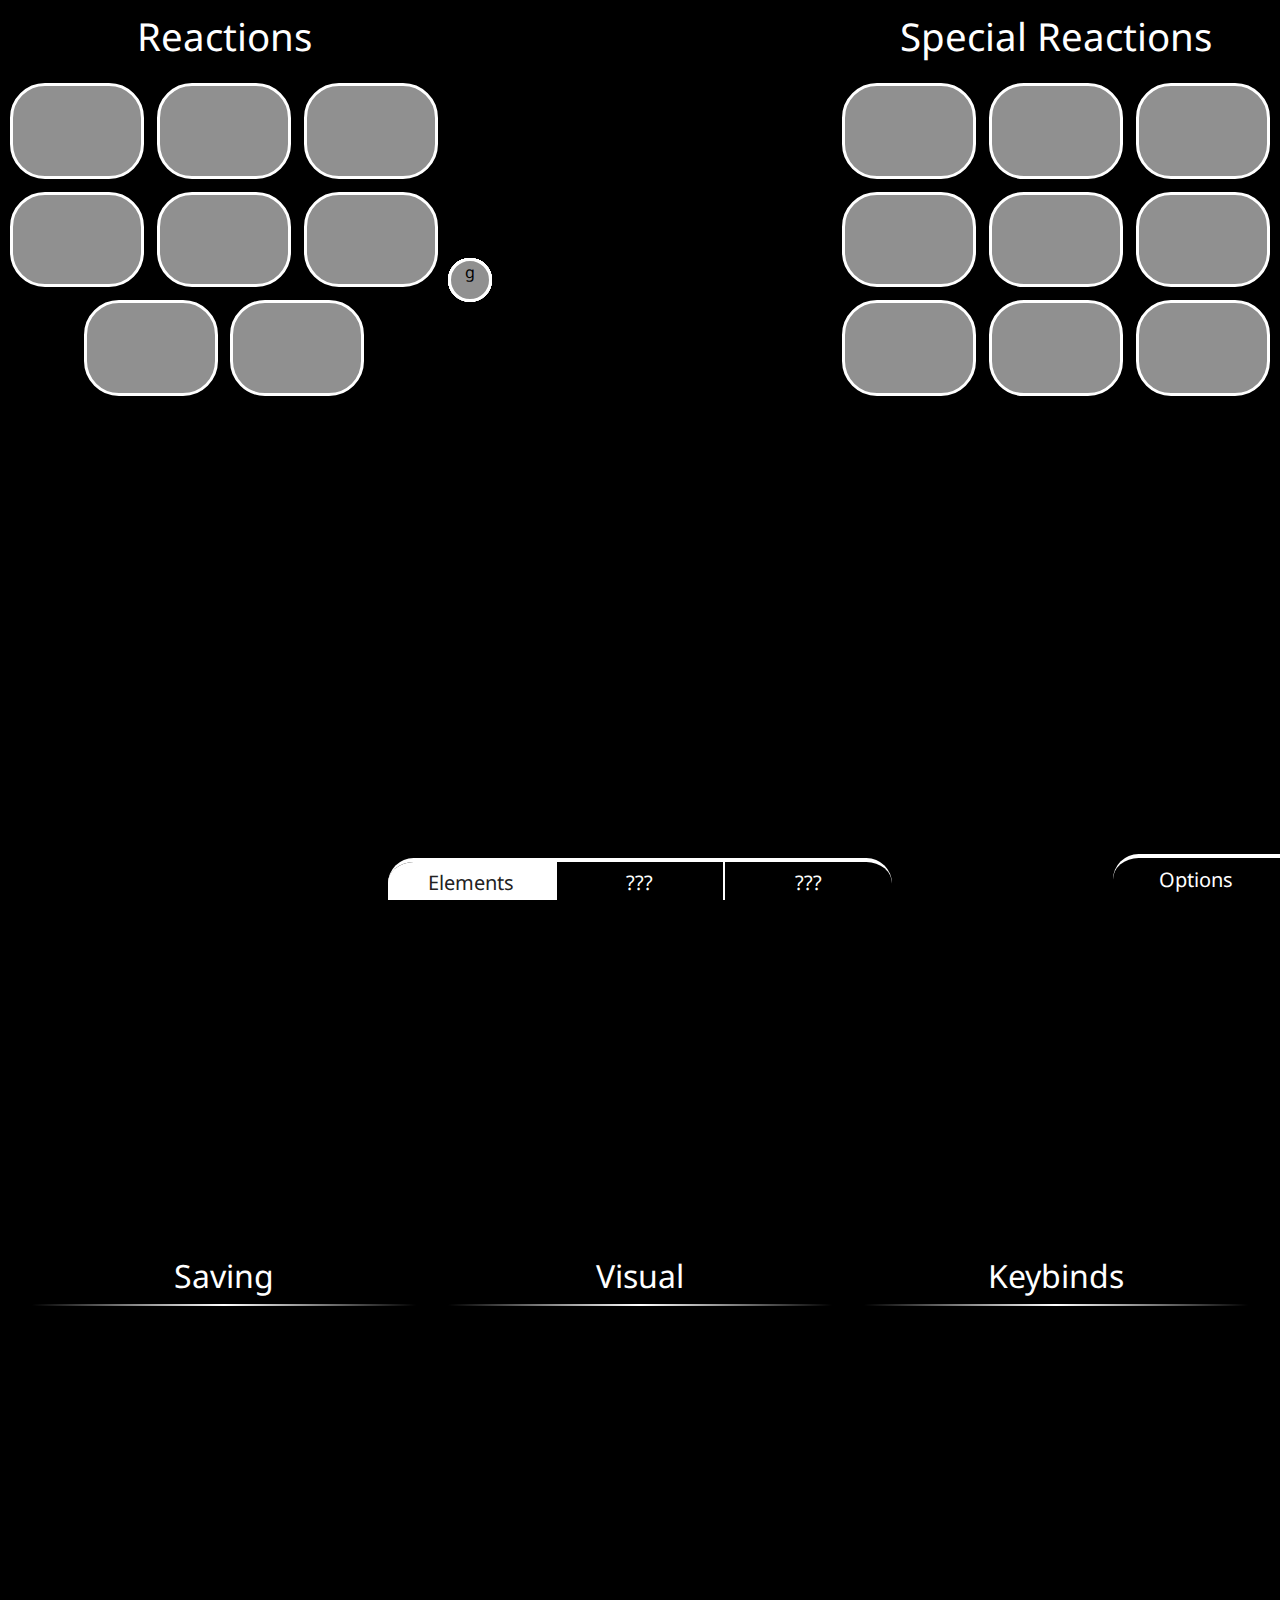
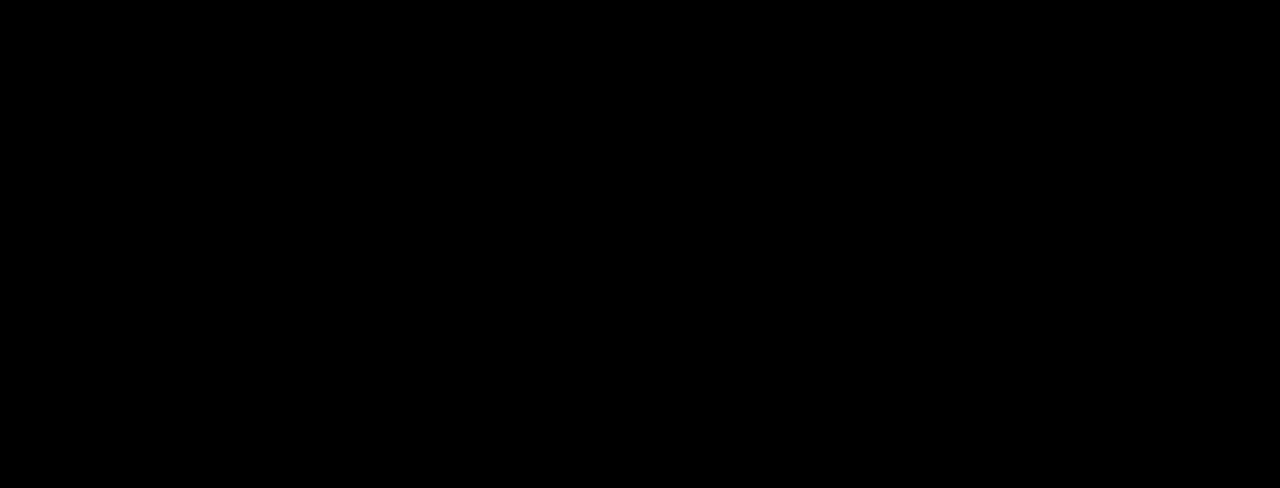
==== src/main/resources/index.html @ e0ee1875 "new look!" ====
<!DOCTYPE html>
<html lang="en">
    <head>
        <meta charset="UTF-8">
        <link rel="stylesheet" href="styles.css">
        <title>Elemental</title>
        <script src="elemental.js"></script>
        <link rel="icon" type="image/x-icon" href="images/favicon.ico">
    </head>
    <body onload="elemental.loadGame()">
        <div id="navbar" class="no-highlight">
            <div id="navbar-element-1" class="navbar-element dynamic page-button active" data-page-id="elements"><div class="navbar-text page-text">Elements</div></div>
            <div id="navbar-element-2" class="navbar-element disabled"><div class="navbar-text">???</div></div>
            <div id="navbar-element-3" class="navbar-element disabled"><div class="navbar-text">???</div></div>
        </div>
        <div id="options-button" class="dynamic page-button no-highlight" data-page-id="options"><div class="navbar-text page-text">Options</div></div>
        <div id="elements-page" class="page" data-page-id="elements">
            <div class="alchemy-container">
                <div class="alchemy-element grey-bkg-style" id="alchemy-element-0" data-element="ϟ"><div class="alchemy-element-text">ϟ</div><div class="alchemy-element-amount dynamic" data-dynamic-id="element-ϟ-amount"></div></div>
                <div class="alchemy-element grey-bkg-style" id="alchemy-element-1" data-element="a"><div class="alchemy-element-text">a</div><div class="alchemy-element-amount dynamic" data-dynamic-id="element-a-amount"></div></div>
                <div class="alchemy-element grey-bkg-style" id="alchemy-element-2" data-element="b"><div class="alchemy-element-text">b</div><div class="alchemy-element-amount dynamic" data-dynamic-id="element-b-amount"></div></div>
                <div class="alchemy-element grey-bkg-style" id="alchemy-element-3" data-element="c"><div class="alchemy-element-text">c</div><div class="alchemy-element-amount dynamic" data-dynamic-id="element-c-amount"></div></div>
                <div class="alchemy-element grey-bkg-style" id="alchemy-element-4" data-element="d"><div class="alchemy-element-text">d</div><div class="alchemy-element-amount dynamic" data-dynamic-id="element-d-amount"></div></div>
                <div class="alchemy-element grey-bkg-style" id="alchemy-element-5" data-element="e"><div class="alchemy-element-text">e</div><div class="alchemy-element-amount dynamic" data-dynamic-id="element-e-amount"></div></div>
                <div class="alchemy-element grey-bkg-style" id="alchemy-element-6" data-element="f"><div class="alchemy-element-text">f</div><div class="alchemy-element-amount dynamic" data-dynamic-id="element-f-amount"></div></div>
                <div class="alchemy-element grey-bkg-style" id="alchemy-element-7" data-element="g"><div class="alchemy-element-text">g</div><div class="alchemy-element-amount dynamic" data-dynamic-id="element-g-amount"></div></div>
                <canvas class="alchemy-visuals" width="500" height="500"></canvas>
            </div>
            <div id="reaction-container-title" class="reaction-container-title no-highlight">
                Reactions
            </div>
            <div class="reaction-container" id="reaction-container" data-offset="0" data-selected="-1">
                <div class="reaction-option no-highlight grey-bkg-style" id="reaction-option-0" data-reaction-id="0">
                    <div class="reaction-option-title dynamic" data-dynamic-id="reaction-0-title"></div>
                    <div class="reaction-option-description-container">
                        <div class="reaction-option-description dynamic" data-dynamic-id="reaction-0-description"></div>
                    </div>
                </div>
                <div class="reaction-option no-highlight grey-bkg-style" id="reaction-option-1" data-reaction-id="1">
                    <div class="reaction-option-title dynamic" data-dynamic-id="reaction-1-title"></div>
                    <div class="reaction-option-description-container">
                        <div class="reaction-option-description dynamic" data-dynamic-id="reaction-1-description"></div>
                    </div>
                </div>
                <div class="reaction-option no-highlight grey-bkg-style" id="reaction-option-2" data-reaction-id="2">
                    <div class="reaction-option-title dynamic" data-dynamic-id="reaction-2-title"></div>
                    <div class="reaction-option-description-container">
                        <div class="reaction-option-description dynamic" data-dynamic-id="reaction-2-description"></div>
                    </div>
                </div>
                <div class="reaction-option no-highlight grey-bkg-style" id="reaction-option-3" data-reaction-id="3">
                    <div class="reaction-option-title dynamic" data-dynamic-id="reaction-3-title"></div>
                    <div class="reaction-option-description-container">
                        <div class="reaction-option-description dynamic" data-dynamic-id="reaction-3-description"></div>
                    </div>
                </div>
                <div class="reaction-option no-highlight grey-bkg-style" id="reaction-option-4" data-reaction-id="4">
                    <div class="reaction-option-title dynamic" data-dynamic-id="reaction-4-title"></div>
                    <div class="reaction-option-description-container">
                        <div class="reaction-option-description dynamic" data-dynamic-id="reaction-4-description"></div>
                    </div>
                </div>
                <div class="reaction-option no-highlight grey-bkg-style" id="reaction-option-5" data-reaction-id="5">
                    <div class="reaction-option-title dynamic" data-dynamic-id="reaction-5-title"></div>
                    <div class="reaction-option-description-container">
                        <div class="reaction-option-description dynamic" data-dynamic-id="reaction-5-description"></div>
                    </div>
                </div>
                <div class="reaction-option no-highlight grey-bkg-style" id="reaction-option-6" data-reaction-id="6">
                    <div class="reaction-option-title dynamic" data-dynamic-id="reaction-6-title"></div>
                    <div class="reaction-option-description-container">
                        <div class="reaction-option-description dynamic" data-dynamic-id="reaction-6-description"></div>
                    </div>
                </div>
                <div class="reaction-option no-highlight grey-bkg-style" id="reaction-option-7" data-reaction-id="7">
                    <div class="reaction-option-title dynamic" data-dynamic-id="reaction-7-title"></div>
                    <div class="reaction-option-description-container">
                        <div class="reaction-option-description dynamic" data-dynamic-id="reaction-7-description"></div>
                    </div>
                </div>
            </div>
            <div id="special-container-title" class="reaction-container-title no-highlight">
                Special Reactions
            </div>
            <div class="reaction-container" id="special-reaction-container" data-offset="0">
                <div class="reaction-option no-highlight grey-bkg-style" id="special-reaction-option-0" data-reaction-id="0">
                    <div class="reaction-option-title dynamic" data-dynamic-id="special-reaction-0-title"></div>
                    <div class="reaction-option-description-container">
                        <div class="reaction-option-description dynamic" data-dynamic-id="special-reaction-0-description"></div>
                        <div class="reaction-option-description reaction-option-effects dynamic" data-dynamic-id="special-reaction-0-effects"></div>
                    </div>
                </div>
                <div class="reaction-option no-highlight grey-bkg-style" id="special-reaction-option-1" data-reaction-id="1">
                    <div class="reaction-option-title dynamic" data-dynamic-id="special-reaction-1-title"></div>
                    <div class="reaction-option-description-container">
                        <div class="reaction-option-description dynamic" data-dynamic-id="special-reaction-1-description"></div>
                        <div class="reaction-option-description reaction-option-effects dynamic" data-dynamic-id="special-reaction-1-effects"></div>
                    </div>
                </div>
                <div class="reaction-option no-highlight grey-bkg-style" id="special-reaction-option-2" data-reaction-id="2">
                    <div class="reaction-option-title dynamic" data-dynamic-id="special-reaction-2-title"></div>
                    <div class="reaction-option-description-container">
                        <div class="reaction-option-description dynamic" data-dynamic-id="special-reaction-2-description"></div>
                        <div class="reaction-option-description reaction-option-effects dynamic" data-dynamic-id="special-reaction-2-effects"></div>
                    </div>
                </div>
                <div class="reaction-option no-highlight grey-bkg-style" id="special-reaction-option-3" data-reaction-id="3">
                    <div class="reaction-option-title dynamic" data-dynamic-id="special-reaction-3-title"></div>
                    <div class="reaction-option-description-container">
                        <div class="reaction-option-description dynamic" data-dynamic-id="special-reaction-3-description"></div>
                        <div class="reaction-option-description reaction-option-effects dynamic" data-dynamic-id="special-reaction-3-effects"></div>
                    </div>
                </div>
                <div class="reaction-option no-highlight grey-bkg-style" id="special-reaction-option-4" data-reaction-id="4">
                    <div class="reaction-option-title dynamic" data-dynamic-id="special-reaction-4-title"></div>
                    <div class="reaction-option-description-container">
                        <div class="reaction-option-description dynamic" data-dynamic-id="special-reaction-4-description"></div>
                        <div class="reaction-option-description reaction-option-effects dynamic" data-dynamic-id="special-reaction-4-effects"></div>
                    </div>
                </div>
                <div class="reaction-option no-highlight grey-bkg-style" id="special-reaction-option-5" data-reaction-id="5">
                    <div class="reaction-option-title dynamic" data-dynamic-id="special-reaction-5-title"></div>
                    <div class="reaction-option-description-container">
                        <div class="reaction-option-description dynamic" data-dynamic-id="special-reaction-5-description"></div>
                        <div class="reaction-option-description reaction-option-effects dynamic" data-dynamic-id="special-reaction-5-effects"></div>
                    </div>
                </div>
                <div class="reaction-option no-highlight grey-bkg-style" id="special-reaction-option-6" data-reaction-id="6">
                    <div class="reaction-option-title dynamic" data-dynamic-id="special-reaction-6-title"></div>
                    <div class="reaction-option-description-container">
                        <div class="reaction-option-description dynamic" data-dynamic-id="special-reaction-6-description"></div>
                        <div class="reaction-option-description reaction-option-effects dynamic" data-dynamic-id="special-reaction-6-effects"></div>
                    </div>
                </div>
                <div class="reaction-option no-highlight grey-bkg-style" id="special-reaction-option-7" data-reaction-id="7">
                    <div class="reaction-option-title dynamic" data-dynamic-id="special-reaction-7-title"></div>
                    <div class="reaction-option-description-container">
                        <div class="reaction-option-description dynamic" data-dynamic-id="special-reaction-7-description"></div>
                        <div class="reaction-option-description reaction-option-effects dynamic" data-dynamic-id="special-reaction-7-effects"></div>
                    </div>
                </div>
                <div class="reaction-option no-highlight grey-bkg-style" id="special-reaction-option-8" data-reaction-id="8">
                    <div class="reaction-option-title dynamic" data-dynamic-id="special-reaction-8-title"></div>
                    <div class="reaction-option-description-container">
                        <div class="reaction-option-description dynamic" data-dynamic-id="special-reaction-8-description"></div>
                        <div class="reaction-option-description reaction-option-effects dynamic" data-dynamic-id="special-reaction-8-effects"></div>
                    </div>
                </div>
            </div>
        </div>
        <div id="options-page" class="page" data-page-id="options">
            <div class="options-column">
                <div class="options-column-title">Saving</div>
                <div class="options-column-line"></div> 
                <div class="options-column-content"></div>
            </div>
            <div class="options-column">
                <div class="options-column-title">Visual</div>
                <div class="options-column-line"></div>
                <div class="options-column-content"></div>
            </div>
            <div class="options-column">
                <div class="options-column-title">Keybinds</div>
                <div class="options-column-line"></div>
                <div class="options-column-content"></div>
            </div>
        </div>
    </body>
</html>
---- src/main/resources/styles.css ----
@import url('https://fonts.googleapis.com/css2?family=Noto+Sans&display=swap');

body {
    background-color: black;
    width: 100vw;
    height: 100vh;
    padding: 0;
    margin: 0;
    font-family: 'Noto Sans', sans-serif;
    cursor: default;
    overflow: hidden;
}

.alchemy-container {
    width: 30vw;
    height: 30vw;
    position: relative;
    margin: 0;
    left: 35vw;
    top: 50vh;
    transform: translateY(-50%);
}

.alchemy-visuals {
    width: 30vw;
    height: 30vw;
}

.alchemy-element {
    width: 3vw;
    height: 3vw;
    border-radius: 100%;
    position: absolute;
    display: block;
    align-items: center;
}

.alchemy-element-text {
    text-align: center;
    font-size: 1.25vw;
    top: 0;
}

.alchemy-element-amount {
    text-align: center;
    font-size: 0.75vw;
    bottom: 0;
}

.grey-bkg-style {
    border-width: 3px;
    border-color: white;
    border-style: solid;
    background-color: #909090;
    color: black;
    transition: background-color 0.15s, border-color 0.15s, color 0.15s;
    cursor: pointer;
}

.grey-bkg-style:hover {
    background-color: #303030;
    color: white;
    border-color: grey;
}

.navbar-element:hover, #options-button:hover:not(.active) {
    background-color: #606060;
    color: #c0c0c0;
}

.grey-bkg-style.disabled {
    background-color: #606060;
    color: grey;
    border-color: grey;
    cursor: not-allowed;
}

.grey-bkg-style.active {
    background-color: #101010;
    color: white;
    border-color: white;
}

.reaction-container {
    display: flex;
    position: absolute;
    top: 5.5vw;
    width: 35vw;
    height: 20vw;
    gap: 1vw;
    margin-top: 1vw;
    flex-direction: row;
    flex-wrap: wrap;
    align-items: flex-start;
    justify-content: center;
}

#reaction-container {
    left: 0vw;
}

#special-reaction-container {
    left: 65vw;
}

.reaction-option {
/*
    display: flex;
    flex-direction: column;*/
    width: 10vw;
    height: 7vw;
    border-radius: 35px;
}

.no-highlight {
    -webkit-user-select: none; /* Safari */
    -ms-user-select: none; /* IE 10 and IE 11 */
    user-select: none; /* Standard syntax */
}

.reaction-option-title {
    text-align: center;
    top: 0.75vw;
    font-size: 1.05vw;
    width: 100%;
    position: relative;
}

.reaction-option-description {
    text-align: center;
    font-size: 0.75vw;
    width: 100%;
    position: relative;
}

.reaction-option-description-container {
    margin: 0.5vw;
    bottom: 0.5vw;
    display: flex;
    flex-direction: column;
    top: 0px;
    position: relative;
    height: 4.25vw;
    justify-content: center;
}

.reaction-option-effects {
    /*height: 60px;*/
}

.hidden {
    display: none;
}

#reaction-container-title {
    left: 0vw;
}

.reaction-container-title {
    color: white;
    text-align: center;
    font-size: 3vw;
    position: absolute;
    margin: 0;
    width: 35vw;
    height: 15vw;
    top: 10px;
}

#special-container-title {
    left: 65vw;
}

#special-reaction-container > .reaction-option .active {
    cursor: pointer;
}

#navbar {
    width: 39.4vw;
    left: 30.3vw;
    height: 3vw;
    background-color: black;
    bottom: 0;
    position: absolute;
    border-top-left-radius: 2vw;
    border-top-right-radius: 2vw;
    display: flex;
    border-top-width: 4px;
    border-color: white;
    border-top-style: solid;
    overflow: hidden;
}

.navbar-element, #options-button {
    width: 13.05vw;
    height: 3.25vw;
    text-align: center;
    display: flex;
    flex-direction: column;
    justify-content: space-evenly;
    color: white;
    cursor: pointer;
    font-size: 20px;
    transition: background-color 0.15s, border-color 0.15s, color 0.15s;
}

#options-button {
    right: 0;
    bottom: 0;
    position: absolute;
    overflow: hidden;
    border-top-left-radius: 2vw;
    border-top-style: solid;
    border-width: 4px;
}

#navbar-element-2 {
    border-width: .2vw;
    border-color: white;
    border-left-style: solid;
    border-right-style: solid;
}

.navbar-text {
    width: 13vw;
}

.page {
    width: 100vw;
    height: 97vw;
}

.page-button > .page-text {
    transition: background-color 0.15s, border-color 0.15s, color 0.15s;
}

.page-button.active, .page-button.active > .page-text {
    color: #222222;
    background-color: white;
}

#options-page {
    display: flex;
    justify-content: space-evenly;
    height: 94vh;
}

.options-column {
    width: 30vw;
}

.options-column-title {
    width: 100%;
    top: 1vw;
    font-size: 2.5vw;
    color: white;
    text-align: center;
    position: relative;
}

.options-column-line {
    width: 100%;
    top: 1.5vw;
    height: .2vw;
    background: linear-gradient(to right, rgba(255, 255, 255, 0) 0%, rgba(255, 255, 255, 1) 50%, rgba(255, 255, 255, 0) 100%);
    position: relative;
}
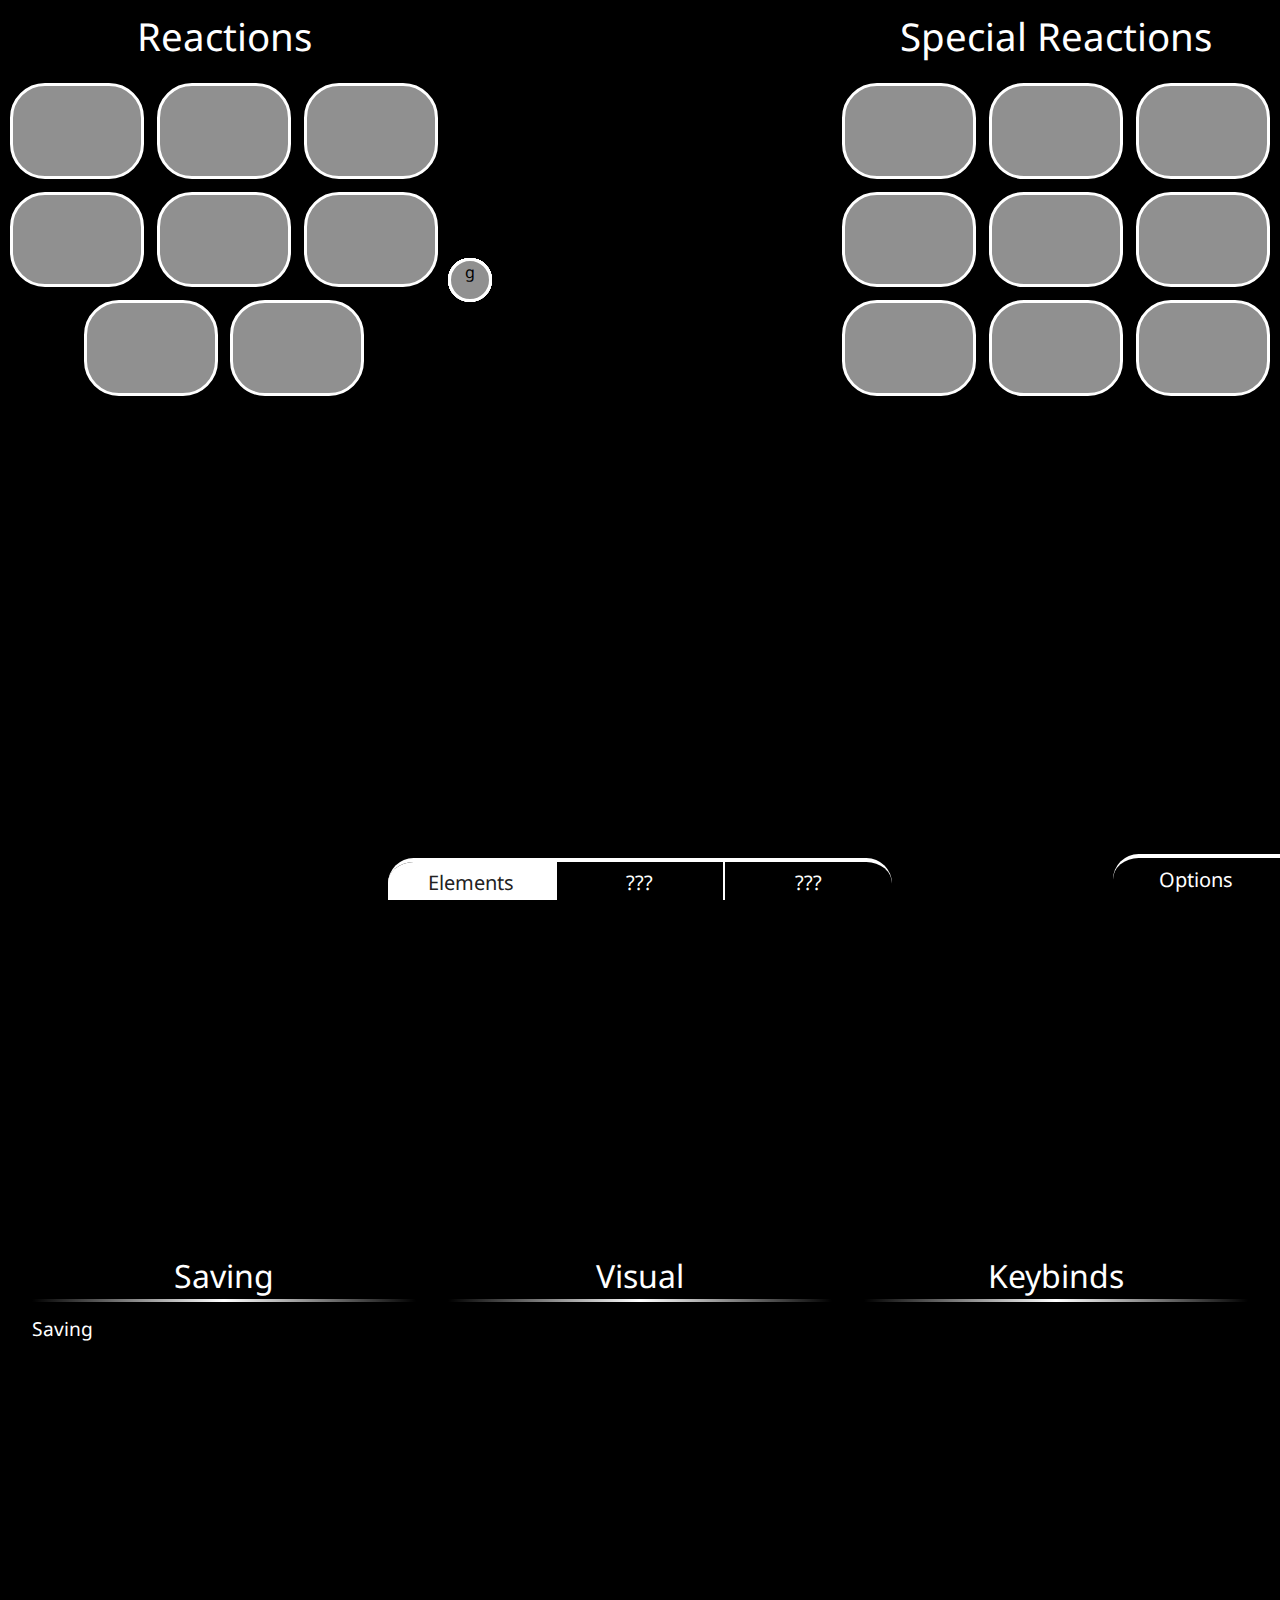
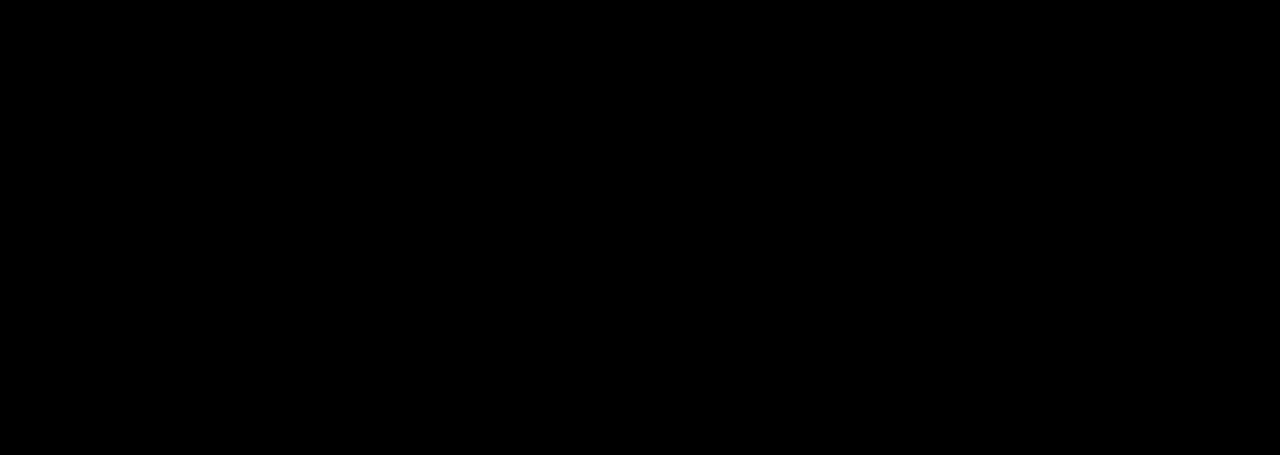
==== commit 13abb218: "..." ====
--- a/src/main/resources/index.html
+++ b/src/main/resources/index.html
@@ -151,8 +151,13 @@
         <div id="options-page" class="page" data-page-id="options">
             <div class="options-column">
                 <div class="options-column-title">Saving</div>
-                <div class="options-column-line"></div> 
-                <div class="options-column-content"></div>
+                <div class="options-column-line"></div>
+                <div class="options-column-content">
+                    <div class="options-column-element">
+                        <div class="options-text align-left">Saving</div>
+                        <div class="on-off-switch align-right"></div>
+                    </div>
+                </div>
             </div>
             <div class="options-column">
                 <div class="options-column-title">Visual</div>
--- a/src/main/resources/styles.css
+++ b/src/main/resources/styles.css
@@ -242,11 +242,12 @@
 #options-page {
     display: flex;
     justify-content: space-evenly;
-    height: 94vh;
+    height: 90vh;
 }
 
 .options-column {
     width: 30vw;
+    height: 90vh;
 }
 
 .options-column-title {
@@ -256,6 +257,7 @@
     color: white;
     text-align: center;
     position: relative;
+    height: 3vw;
 }
 
 .options-column-line {
@@ -264,4 +266,36 @@
     height: .2vw;
     background: linear-gradient(to right, rgba(255, 255, 255, 0) 0%, rgba(255, 255, 255, 1) 50%, rgba(255, 255, 255, 0) 100%);
     position: relative;
+}
+
+.options-column-element {
+    height: 2vw;
+}
+
+.options-column-content {
+    height: 82.3vh;
+    top: 2.5vw;
+    position: relative;
+}
+
+.options-text {
+    color: white;
+    font-size: 1.5vw;
+    height: 2vw;
+    width: 6vw;
+}
+
+.align-left {
+    left: 0;
+    position: relative;
+}
+
+.align-right {
+    right: 0;
+    position: relative;
+}
+
+.on-off-switch {
+    height: 2vw;
+    width: 6vw;
 }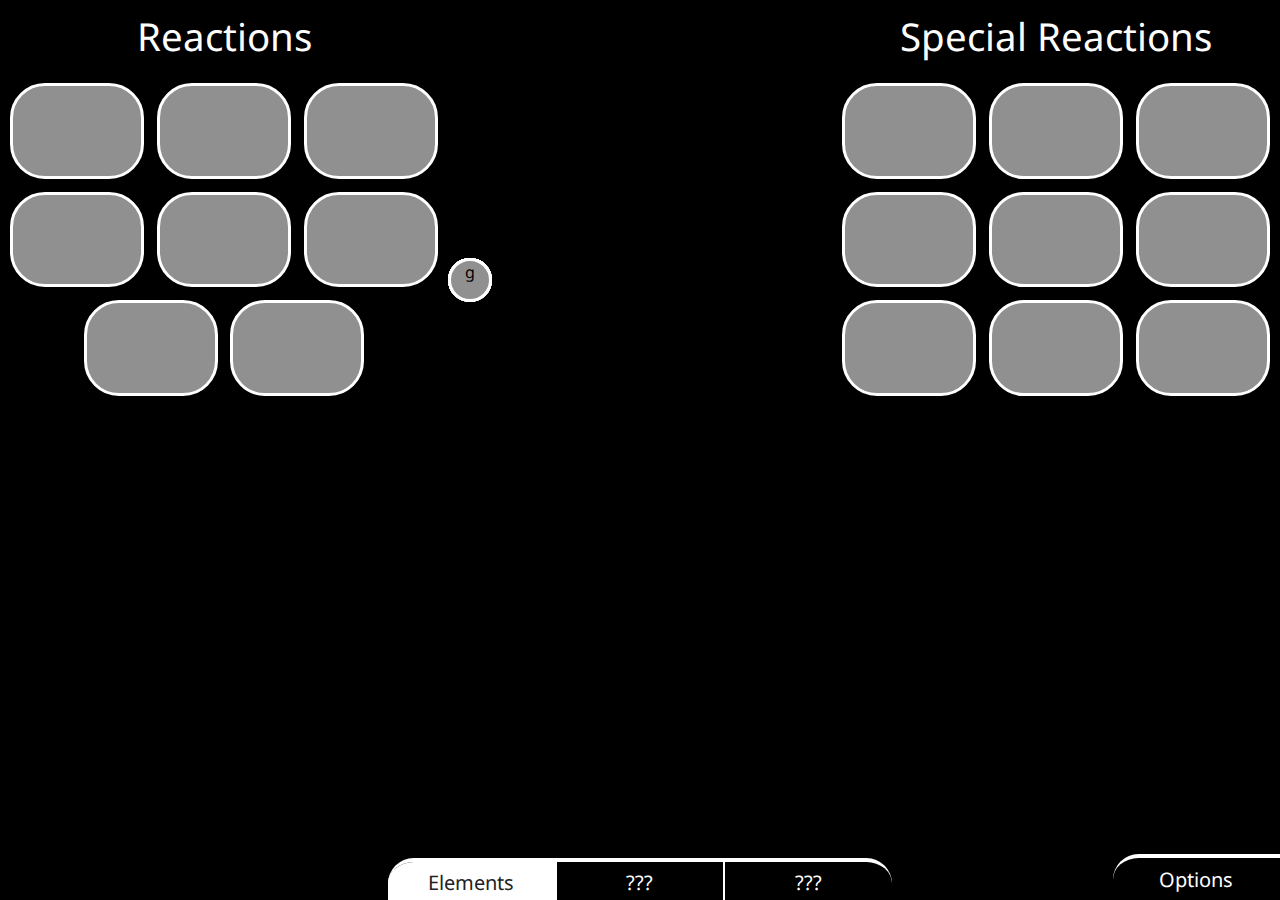
==== commit b4fd5b11: "autoclickers!" ====
--- a/src/main/resources/index.html
+++ b/src/main/resources/index.html
@@ -148,7 +148,7 @@
                 </div>
             </div>
         </div>
-        <div id="options-page" class="page" data-page-id="options">
+        <div id="options-page" class="page hidden" data-page-id="options">
             <div class="options-column">
                 <div class="options-column-title">Saving</div>
                 <div class="options-column-line"></div>
@@ -156,6 +156,9 @@
                     <div class="options-column-element">
                         <div class="options-text align-left">Saving</div>
                         <div class="on-off-switch align-right"></div>
+                    </div>
+                    <div class="options-column-element">
+                        <div class="options-text align-left" onclick="elemental.resetSave()">RESET SAVE (FOR DEBUG ONLY)</div>
                     </div>
                 </div>
             </div>
--- a/src/main/resources/styles.css
+++ b/src/main/resources/styles.css
@@ -9,6 +9,8 @@
     font-family: 'Noto Sans', sans-serif;
     cursor: default;
     overflow: hidden;
+    z-index: -3;
+    position: absolute;
 }
 
 .alchemy-container {
@@ -227,7 +229,9 @@
 
 .page {
     width: 100vw;
-    height: 97vw;
+    height: 100vh;
+    z-index: -2;
+    position: absolute;
 }
 
 .page-button > .page-text {
@@ -239,7 +243,7 @@
     background-color: white;
 }
 
-#options-page {
+#options-page:not(.hidden) {
     display: flex;
     justify-content: space-evenly;
     height: 90vh;
@@ -283,6 +287,7 @@
     font-size: 1.5vw;
     height: 2vw;
     width: 6vw;
+    display: inline-block;
 }
 
 .align-left {
@@ -298,4 +303,28 @@
 .on-off-switch {
     height: 2vw;
     width: 6vw;
+    margin-left: 17.5625vw;
+    display: inline-block;
+}
+
+.autoclicker {
+    width: 3vw;
+    height: 3vw;
+}
+
+.autoclicker-dock {
+    width: 3vw;
+    height: 3vw;
+    border-width: 2px;
+    border-style: none;
+    border-top-style: solid;
+    border-top-right-radius: 1.5vw;
+    border-color: white;
+    background-color: black;
+    z-index: -1;
+}
+
+canvas {
+    overflow: visible;
+    transition: left 0.1s, top 0.1s;
 }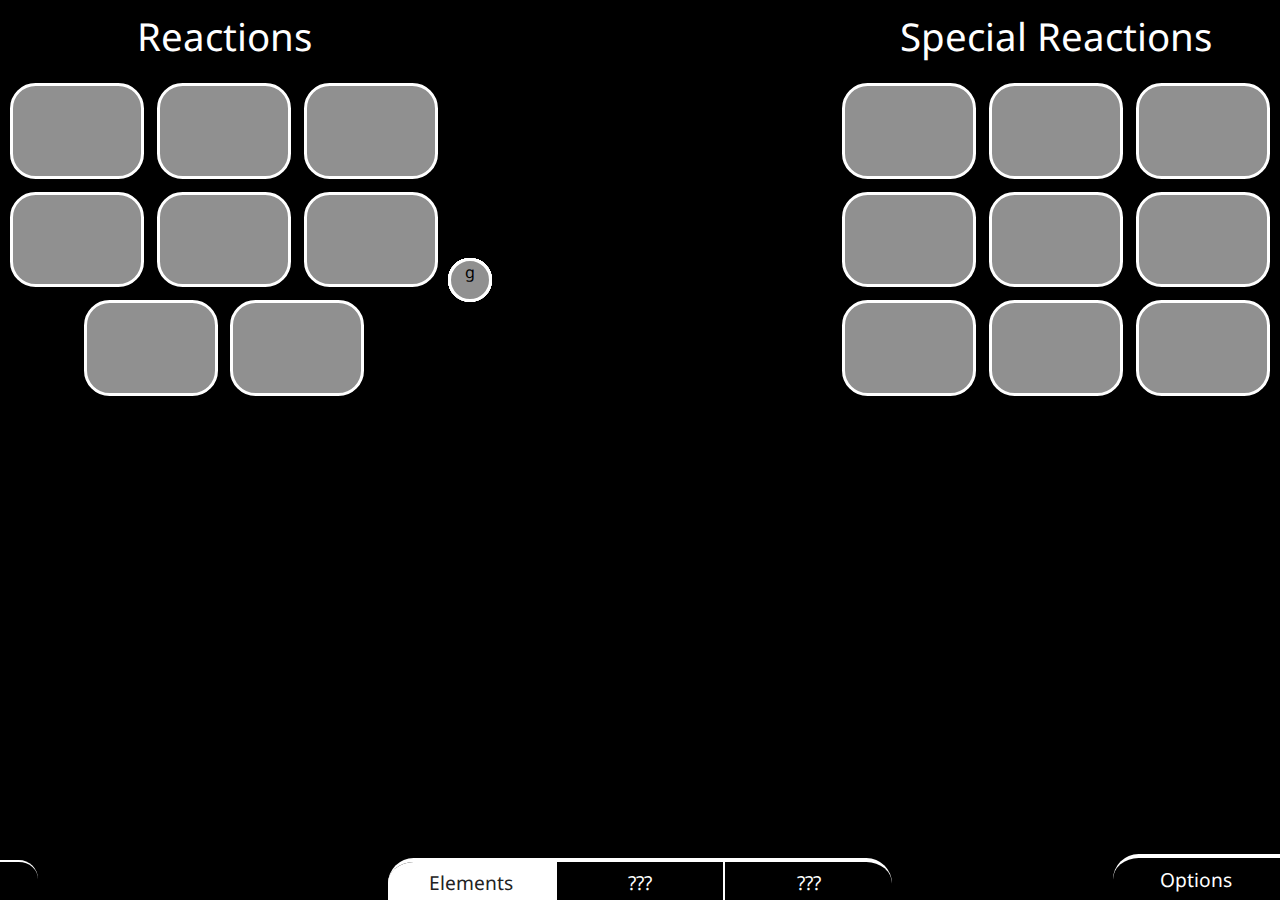
==== commit a8d3b247: "close to multiple autoclicker support" ====
--- a/src/main/resources/index.html
+++ b/src/main/resources/index.html
@@ -147,6 +147,9 @@
                     </div>
                 </div>
             </div>
+            <div class="autoclicker-dock-container">
+
+            </div>
         </div>
         <div id="options-page" class="page hidden" data-page-id="options">
             <div class="options-column">
@@ -154,11 +157,16 @@
                 <div class="options-column-line"></div>
                 <div class="options-column-content">
                     <div class="options-column-element">
-                        <div class="options-text align-left">Saving</div>
-                        <div class="on-off-switch align-right"></div>
+                        <div class="options-text">Saving</div>
+                        <div class="on-off-switch"></div>
                     </div>
                     <div class="options-column-element">
-                        <div class="options-text align-left" onclick="elemental.resetSave()">RESET SAVE (FOR DEBUG ONLY)</div>
+                        <div class="options-text">Reset Save (FOR DEBUG ONLY)</div>
+                        <div class="options-button grey-bkg-style" onclick="elemental.resetSave()">
+                            <div>
+                                RESET
+                            </div>
+                        </div>
                     </div>
                 </div>
             </div>
--- a/src/main/resources/styles.css
+++ b/src/main/resources/styles.css
@@ -111,7 +111,7 @@
     flex-direction: column;*/
     width: 10vw;
     height: 7vw;
-    border-radius: 35px;
+    border-radius: 2vw;
 }
 
 .no-highlight {
@@ -202,7 +202,7 @@
     justify-content: space-evenly;
     color: white;
     cursor: pointer;
-    font-size: 20px;
+    font-size: 1.5vw;
     transition: background-color 0.15s, border-color 0.15s, color 0.15s;
 }
 
@@ -274,6 +274,8 @@
 
 .options-column-element {
     height: 2vw;
+    display: flex;
+    justify-content: space-between;
 }
 
 .options-column-content {
@@ -286,18 +288,6 @@
     color: white;
     font-size: 1.5vw;
     height: 2vw;
-    width: 6vw;
-    display: inline-block;
-}
-
-.align-left {
-    left: 0;
-    position: relative;
-}
-
-.align-right {
-    right: 0;
-    position: relative;
 }
 
 .on-off-switch {
@@ -310,9 +300,10 @@
 .autoclicker {
     width: 3vw;
     height: 3vw;
-}
-
-.autoclicker-dock {
+    cursor: move;
+}
+
+.autoclicker-dock-container {
     width: 3vw;
     height: 3vw;
     border-width: 2px;
@@ -322,9 +313,30 @@
     border-color: white;
     background-color: black;
     z-index: -1;
+    bottom: 0;
+    left: 0;
+    position: absolute
+}
+
+.autoclicker-dock {
+    width: 3vw;
+    height: 3vw;
 }
 
 canvas {
     overflow: visible;
-    transition: left 0.1s, top 0.1s;
+}
+
+.options-button {
+    border-radius: 0.75vw;
+    padding-left: 1vw;
+    padding-right: 1vw;
+    vertical-align: middle;
+    display: flex;
+    justify-content: space-around;
+    flex-direction: column;
+}
+
+.options-button > div {
+    font-size: 1vw;
 }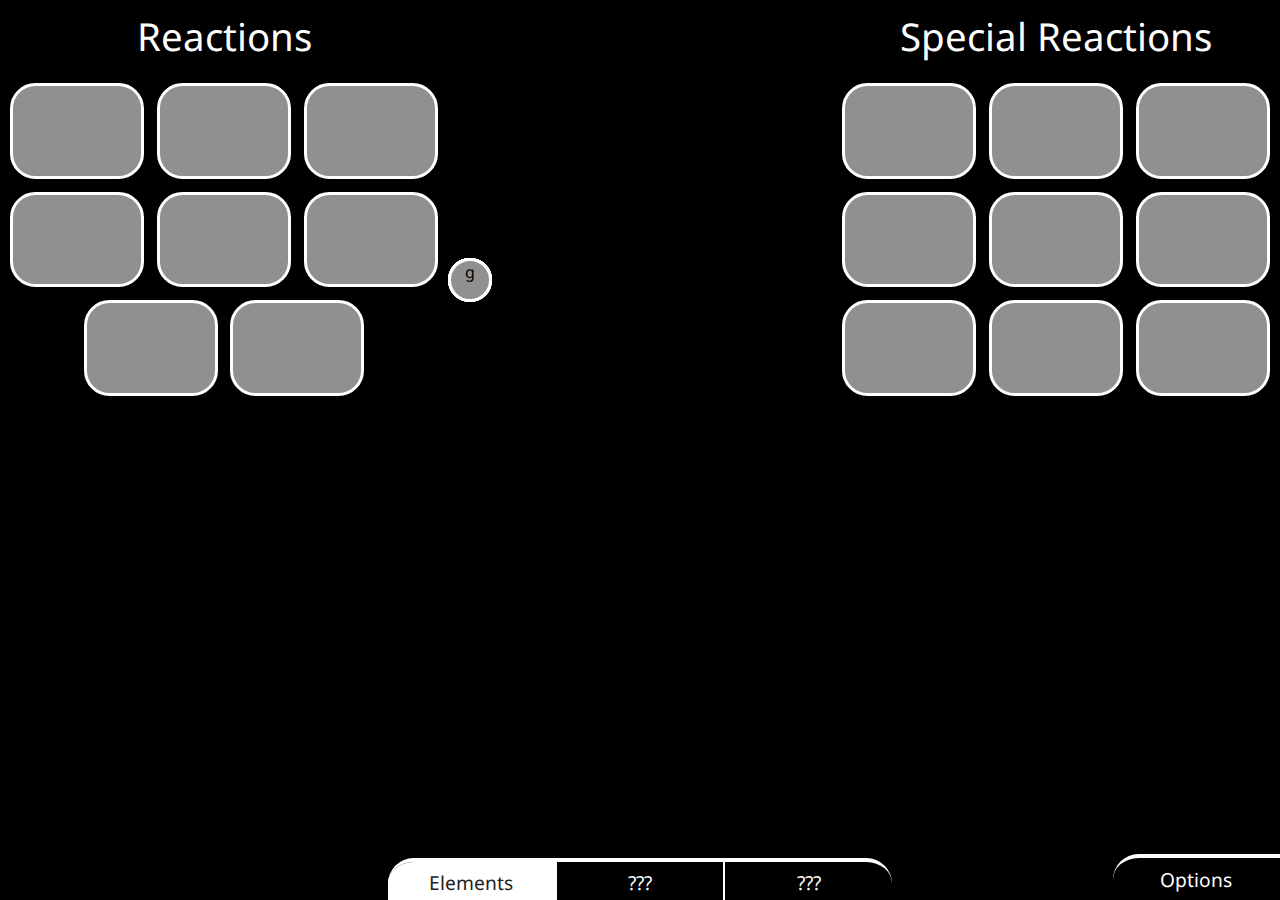
==== commit 5ef9290c: "added keyclickers + rebalancing" ====
--- a/src/main/resources/index.html
+++ b/src/main/resources/index.html
@@ -147,7 +147,7 @@
                     </div>
                 </div>
             </div>
-            <div class="autoclicker-dock-container">
+            <div class="clicker-dock-container">
 
             </div>
         </div>
--- a/src/main/resources/styles.css
+++ b/src/main/resources/styles.css
@@ -1,4 +1,9 @@
 @import url('https://fonts.googleapis.com/css2?family=Noto+Sans&display=swap');
+
+html {
+    width: 100vw;
+    height: 100vh;
+}
 
 body {
     background-color: black;
@@ -297,15 +302,23 @@
     display: inline-block;
 }
 
-.autoclicker {
+.clicker {
     width: 3vw;
     height: 3vw;
     cursor: move;
 }
 
-.autoclicker-dock-container {
-    width: 3vw;
-    height: 3vw;
+.clicker-text {
+    color: white;
+    font-size: 0.65vw;
+    text-align: center;
+    width: 100%;
+    top: 1.5vw;
+    position: absolute;
+}
+
+.clicker-dock-container {
+    height: 3.5vw;
     border-width: 2px;
     border-style: none;
     border-top-style: solid;
@@ -315,12 +328,14 @@
     z-index: -1;
     bottom: 0;
     left: 0;
-    position: absolute
-}
-
-.autoclicker-dock {
+    position: absolute;
+    display: flex;
+}
+
+.clicker-dock {
     width: 3vw;
     height: 3vw;
+    bottom: 0.5vw;
 }
 
 canvas {
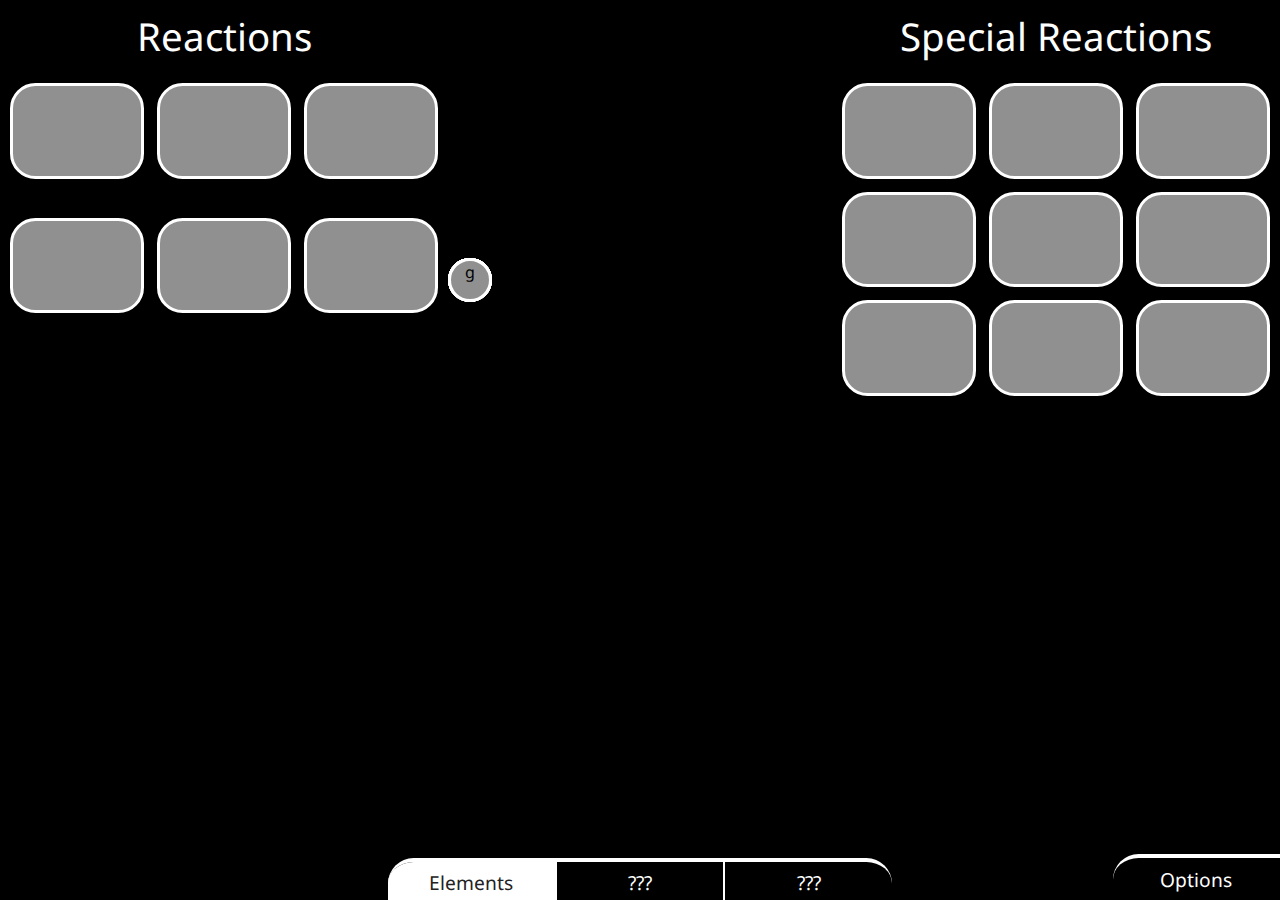
==== commit b08a60ae: "unfinished" ====
--- a/src/main/resources/index.html
+++ b/src/main/resources/index.html
@@ -10,7 +10,7 @@
     <body onload="elemental.loadGame()">
         <div id="navbar" class="no-highlight">
             <div id="navbar-element-1" class="navbar-element dynamic page-button active" data-page-id="elements"><div class="navbar-text page-text">Elements</div></div>
-            <div id="navbar-element-2" class="navbar-element disabled"><div class="navbar-text">???</div></div>
+            <div id="navbar-element-2" class="navbar-element dynamic page-button" data-page-id="caps"><div class="navbar-text page-text">???</div></div>
             <div id="navbar-element-3" class="navbar-element disabled"><div class="navbar-text">???</div></div>
         </div>
         <div id="options-button" class="dynamic page-button no-highlight" data-page-id="options"><div class="navbar-text page-text">Options</div></div>
@@ -26,6 +26,7 @@
                 <div class="alchemy-element grey-bkg-style" id="alchemy-element-7" data-element="g"><div class="alchemy-element-text">g</div><div class="alchemy-element-amount dynamic" data-dynamic-id="element-g-amount"></div></div>
                 <canvas class="alchemy-visuals" width="500" height="500"></canvas>
             </div>
+            <div id="info-container" class="no-highlight"></div>
             <div id="reaction-container-title" class="reaction-container-title no-highlight">
                 Reactions
             </div>
@@ -64,18 +65,6 @@
                     <div class="reaction-option-title dynamic" data-dynamic-id="reaction-5-title"></div>
                     <div class="reaction-option-description-container">
                         <div class="reaction-option-description dynamic" data-dynamic-id="reaction-5-description"></div>
-                    </div>
-                </div>
-                <div class="reaction-option no-highlight grey-bkg-style" id="reaction-option-6" data-reaction-id="6">
-                    <div class="reaction-option-title dynamic" data-dynamic-id="reaction-6-title"></div>
-                    <div class="reaction-option-description-container">
-                        <div class="reaction-option-description dynamic" data-dynamic-id="reaction-6-description"></div>
-                    </div>
-                </div>
-                <div class="reaction-option no-highlight grey-bkg-style" id="reaction-option-7" data-reaction-id="7">
-                    <div class="reaction-option-title dynamic" data-dynamic-id="reaction-7-title"></div>
-                    <div class="reaction-option-description-container">
-                        <div class="reaction-option-description dynamic" data-dynamic-id="reaction-7-description"></div>
                     </div>
                 </div>
             </div>
@@ -181,5 +170,6 @@
                 <div class="options-column-content"></div>
             </div>
         </div>
+        <div id="caps-page" class="page hidden" data-page-id="caps"></div>
     </body>
 </html>
--- a/src/main/resources/styles.css
+++ b/src/main/resources/styles.css
@@ -309,12 +309,16 @@
 }
 
 .clicker-text {
-    color: white;
+    color: black;
     font-size: 0.65vw;
     text-align: center;
     width: 100%;
     top: 1.5vw;
     position: absolute;
+}
+
+.keyclicker > .clicker-text {
+    color: white;
 }
 
 .clicker-dock-container {
@@ -354,4 +358,15 @@
 
 .options-button > div {
     font-size: 1vw;
+}
+
+#info-container {
+    position: absolute;
+    width: 30vw;
+    height: 10vw;
+    top: 0;
+    left: 35vw;
+    color: white;
+    text-align: center;
+    font-size: 2vw;
 }